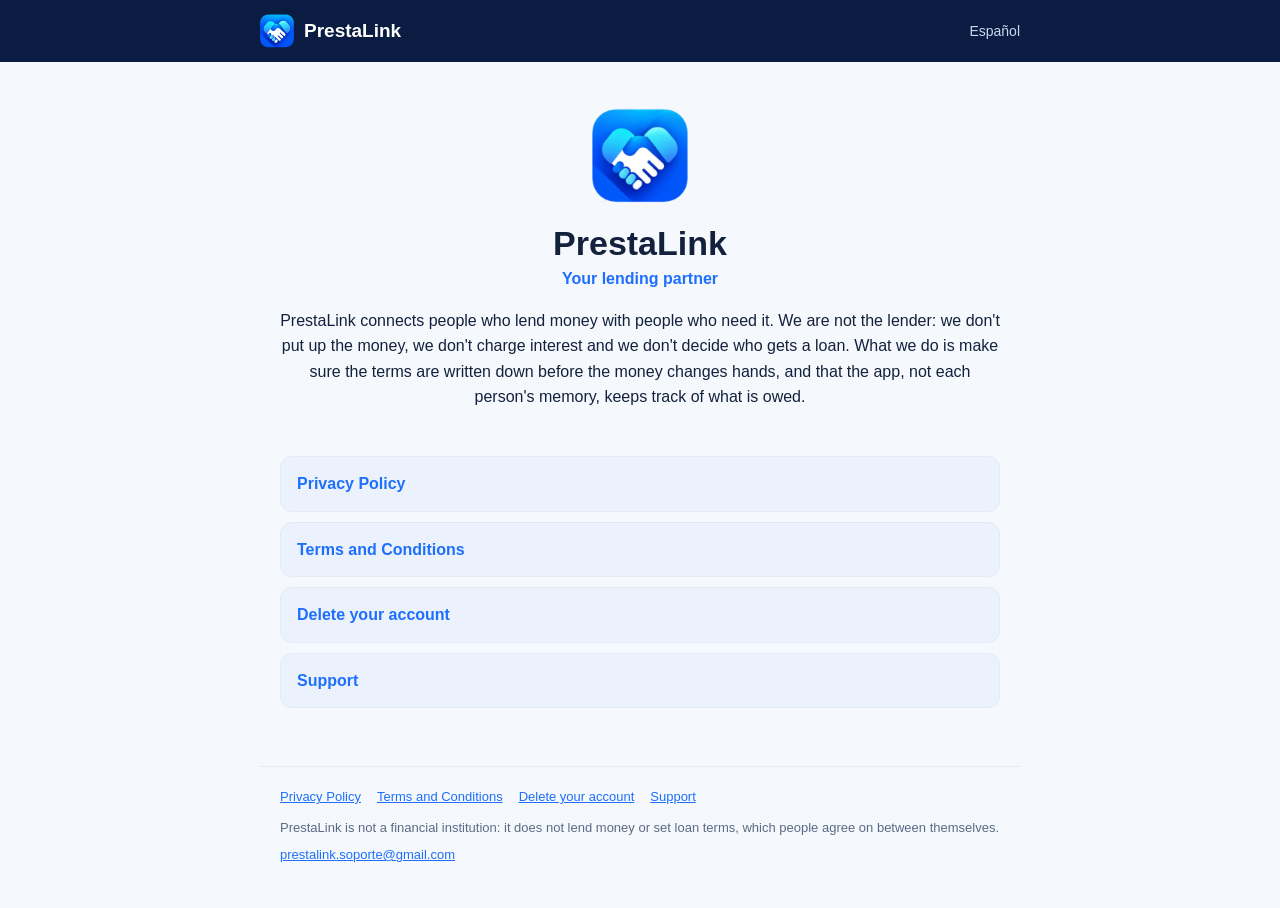
==== en/index.html @ b40cf66f "Páginas públicas de PrestaLink: privacidad, términos, soporte y eliminar la cuenta" ====
<!doctype html>
<html lang="en">
<head>
<meta charset="utf-8">
<meta name="viewport" content="width=device-width, initial-scale=1">
<title>PrestaLink</title>
<link rel="icon" href="../marca.png">
<link rel="stylesheet" href="../estilos.css">
</head>
<body>
<header>
  <a class="marca" href="index.html"><img src="../marca.png" alt=""><span>PrestaLink</span></a>
  <a class="idioma" href="../">Español</a>
</header>
<main>
<div class="portada">
<img src="../marca.png" alt="">
<h1>PrestaLink</h1>
<p class="lema">Your lending partner</p>
<p>PrestaLink connects people who lend money with people who need it. We are not the lender: we don't put up the money, we don't charge interest and we don't decide who gets a loan. What we do is make sure the terms are written down before the money changes hands, and that the app, not each person's memory, keeps track of what is owed.</p>
</div>
<ul class="lista">
<li><a href="privacy.html">Privacy Policy</a></li>
<li><a href="terms.html">Terms and Conditions</a></li>
<li><a href="delete-account.html">Delete your account</a></li>
<li><a href="support.html">Support</a></li>
</ul>
</main>
<footer>
  <nav><a href="privacy.html">Privacy Policy</a><a href="terms.html">Terms and Conditions</a><a href="delete-account.html">Delete your account</a><a href="support.html">Support</a></nav>
  <p>PrestaLink is not a financial institution: it does not lend money or set loan terms, which people agree on between themselves.</p>
  <p><a href="mailto:prestalink.soporte@gmail.com">prestalink.soporte@gmail.com</a></p>
</footer>
</body>
</html>
---- estilos.css ----
/* Estilos de las páginas públicas (scripts/generar-paginas.mjs). Los colores
   son los de la app: azul marino de la marca y el azul de los botones. */
:root {
  --marino: #0A1C42;
  --azul: #1E6FFF;
  --texto: #14213D;
  --suave: #5B6B85;
  --fondo: #F5F8FD;
  --borde: #E3EAF5;
  color-scheme: light dark;
}
@media (prefers-color-scheme: dark) {
  :root { --texto: #E8EEF9; --suave: #9AA9C2; --fondo: #0B1428; --borde: #1E2B47; }
}
* { box-sizing: border-box; }
body {
  margin: 0; background: var(--fondo); color: var(--texto);
  font: 16px/1.6 -apple-system, BlinkMacSystemFont, "Segoe UI", Roboto, Inter, Arial, sans-serif;
}
header {
  display: flex; align-items: center; justify-content: space-between;
  padding: 14px max(20px, calc((100% - 760px) / 2)); background: var(--marino);
}
.marca { display: flex; align-items: center; gap: 10px; color: #fff; text-decoration: none; font-weight: 700; font-size: 19px; }
.marca img { width: 34px; height: 34px; }
.idioma { color: #C9D6EE; text-decoration: none; font-size: 14px; }
main { max-width: 760px; margin: 0 auto; padding: 28px 20px 12px; }
h1 { font-size: 28px; line-height: 1.25; margin: 6px 0 12px; }
h2 { font-size: 18px; margin: 28px 0 8px; }
p, li { color: var(--texto); }
.resumen { font-size: 17px; color: var(--suave); }
.nota { font-size: 14px; color: var(--suave); border-left: 3px solid var(--azul); padding-left: 12px; }
.version { font-size: 13px; color: var(--suave); margin-top: 32px; }
a { color: var(--azul); }
section { border-top: 1px solid var(--borde); }
.portada { text-align: center; padding: 18px 0 8px; }
.portada img { width: 96px; height: 96px; }
.portada h1 { font-size: 34px; margin: 10px 0 2px; }
.lema { color: var(--azul); font-weight: 600; margin-top: 0; }
.lista { list-style: none; padding: 0; margin: 22px 0; display: grid; gap: 10px; }
.lista a {
  display: block; padding: 14px 16px; border: 1px solid var(--borde); border-radius: 12px;
  text-decoration: none; font-weight: 600; background: rgba(30, 111, 255, 0.04);
}
footer { max-width: 760px; margin: 24px auto 0; padding: 20px 20px 36px; border-top: 1px solid var(--borde); font-size: 13px; color: var(--suave); }
footer nav { display: flex; flex-wrap: wrap; gap: 6px 16px; margin-bottom: 10px; }
footer p { color: var(--suave); margin: 6px 0; }
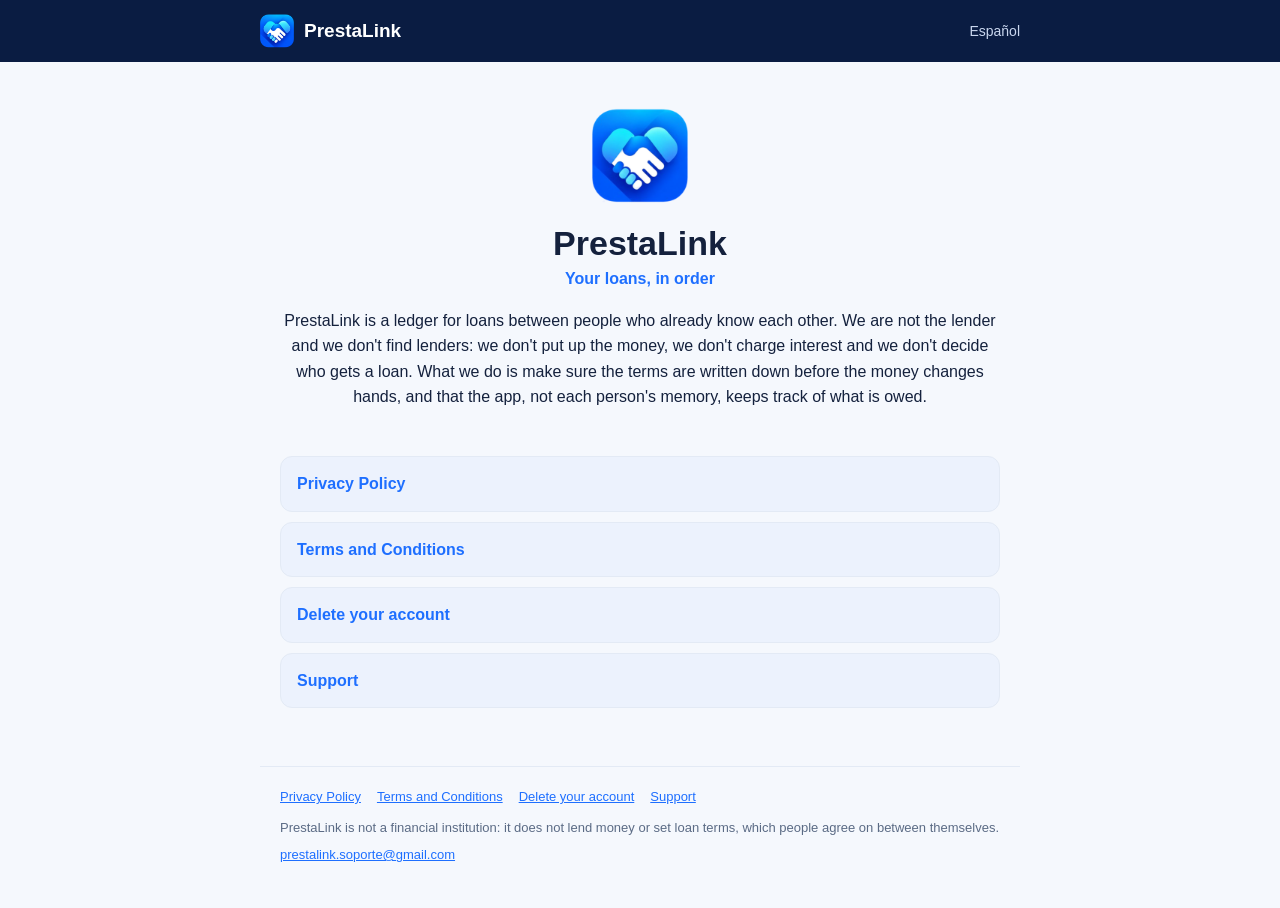
==== commit 11a5a612: "Privacidad y términos 2026-10-09: la app como agenda, clientes internos y documento opcional - Térmi" ====
--- a/en/index.html
+++ b/en/index.html
@@ -16,8 +16,8 @@
 <div class="portada">
 <img src="../marca.png" alt="">
 <h1>PrestaLink</h1>
-<p class="lema">Your lending partner</p>
-<p>PrestaLink connects people who lend money with people who need it. We are not the lender: we don't put up the money, we don't charge interest and we don't decide who gets a loan. What we do is make sure the terms are written down before the money changes hands, and that the app, not each person's memory, keeps track of what is owed.</p>
+<p class="lema">Your loans, in order</p>
+<p>PrestaLink is a ledger for loans between people who already know each other. We are not the lender and we don't find lenders: we don't put up the money, we don't charge interest and we don't decide who gets a loan. What we do is make sure the terms are written down before the money changes hands, and that the app, not each person's memory, keeps track of what is owed.</p>
 </div>
 <ul class="lista">
 <li><a href="privacy.html">Privacy Policy</a></li>
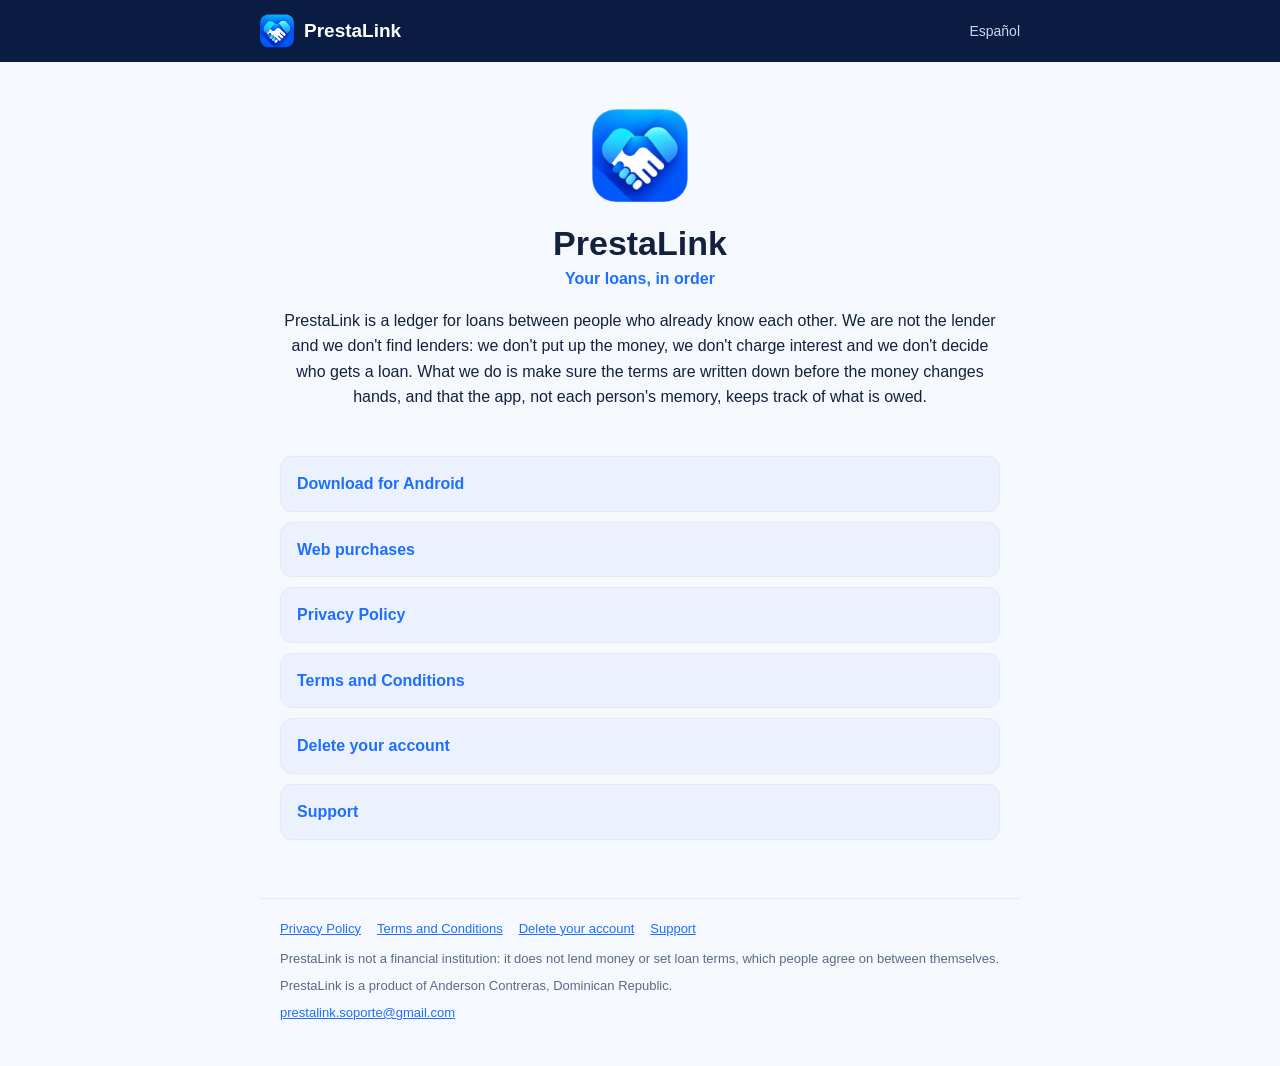
==== commit 03b90556: "Android por fuera de Google Play y compras por web con Paddle - Descargar para Android: el APK 1.0.0" ====
--- a/en/index.html
+++ b/en/index.html
@@ -20,6 +20,8 @@
 <p>PrestaLink is a ledger for loans between people who already know each other. We are not the lender and we don't find lenders: we don't put up the money, we don't charge interest and we don't decide who gets a loan. What we do is make sure the terms are written down before the money changes hands, and that the app, not each person's memory, keeps track of what is owed.</p>
 </div>
 <ul class="lista">
+<li><a href="android.html">Download for Android</a></li>
+<li><a href="purchases.html">Web purchases</a></li>
 <li><a href="privacy.html">Privacy Policy</a></li>
 <li><a href="terms.html">Terms and Conditions</a></li>
 <li><a href="delete-account.html">Delete your account</a></li>
@@ -29,6 +31,7 @@
 <footer>
   <nav><a href="privacy.html">Privacy Policy</a><a href="terms.html">Terms and Conditions</a><a href="delete-account.html">Delete your account</a><a href="support.html">Support</a></nav>
   <p>PrestaLink is not a financial institution: it does not lend money or set loan terms, which people agree on between themselves.</p>
+  <p>PrestaLink is a product of Anderson Contreras, Dominican Republic.</p>
   <p><a href="mailto:prestalink.soporte@gmail.com">prestalink.soporte@gmail.com</a></p>
 </footer>
 </body>
--- a/estilos.css
+++ b/estilos.css
@@ -42,6 +42,12 @@
   display: block; padding: 14px 16px; border: 1px solid var(--borde); border-radius: 12px;
   text-decoration: none; font-weight: 600; background: rgba(30, 111, 255, 0.04);
 }
+.boton {
+  display: inline-block; margin-top: 8px; padding: 14px 22px; border-radius: 12px;
+  background: var(--azul); color: #fff; font-weight: 700; text-decoration: none;
+}
+.detalle { font-size: 14px; color: var(--suave); margin-top: 0; }
+code { font-size: 13px; word-break: break-all; }
 footer { max-width: 760px; margin: 24px auto 0; padding: 20px 20px 36px; border-top: 1px solid var(--borde); font-size: 13px; color: var(--suave); }
 footer nav { display: flex; flex-wrap: wrap; gap: 6px 16px; margin-bottom: 10px; }
 footer p { color: var(--suave); margin: 6px 0; }
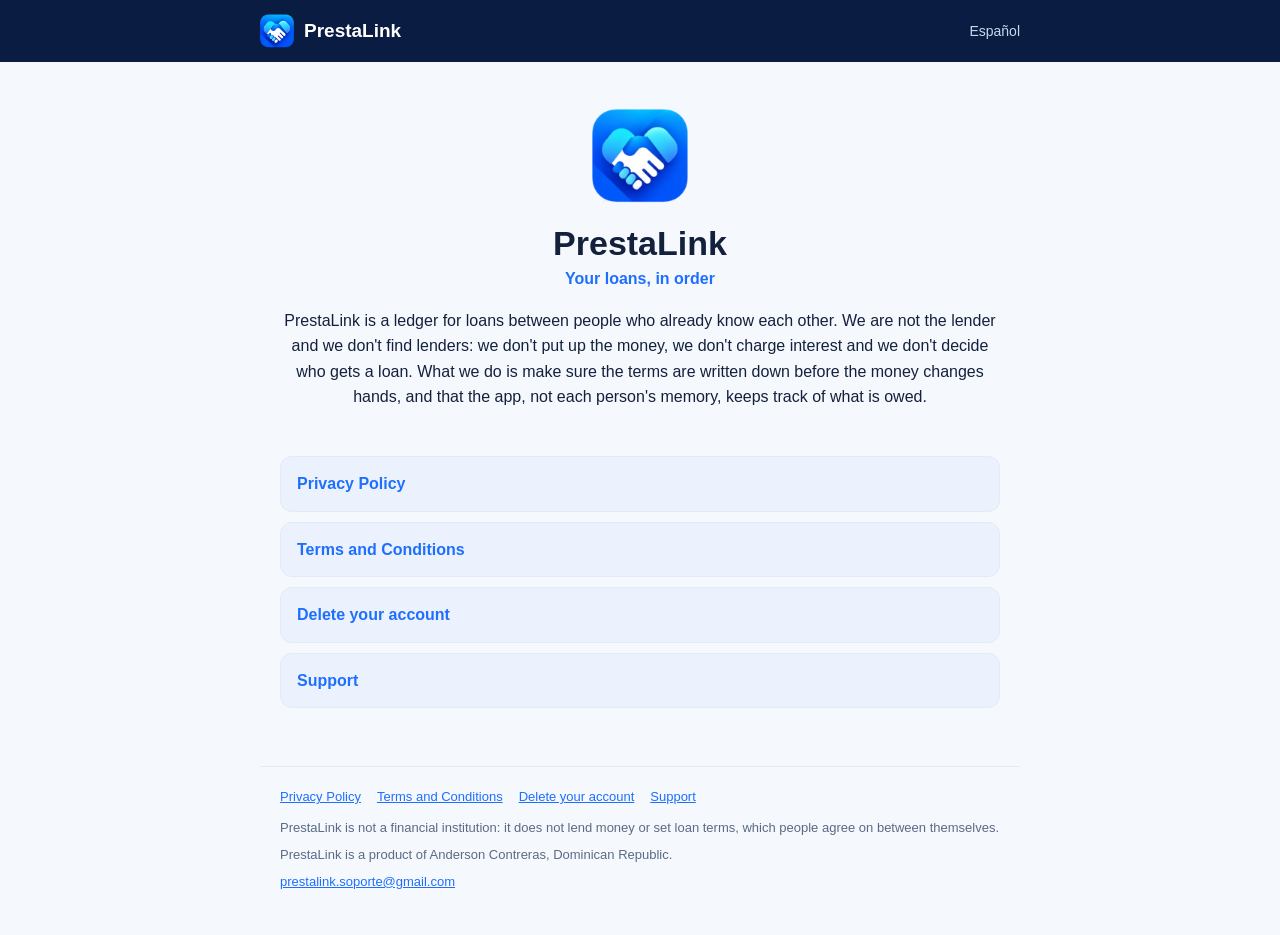
==== commit aafc2fdb: "La web legal ya no enlaza el APK ni las compras por web - Se quitan Descargar para Android y Compras" ====
--- a/en/index.html
+++ b/en/index.html
@@ -20,8 +20,6 @@
 <p>PrestaLink is a ledger for loans between people who already know each other. We are not the lender and we don't find lenders: we don't put up the money, we don't charge interest and we don't decide who gets a loan. What we do is make sure the terms are written down before the money changes hands, and that the app, not each person's memory, keeps track of what is owed.</p>
 </div>
 <ul class="lista">
-<li><a href="android.html">Download for Android</a></li>
-<li><a href="purchases.html">Web purchases</a></li>
 <li><a href="privacy.html">Privacy Policy</a></li>
 <li><a href="terms.html">Terms and Conditions</a></li>
 <li><a href="delete-account.html">Delete your account</a></li>
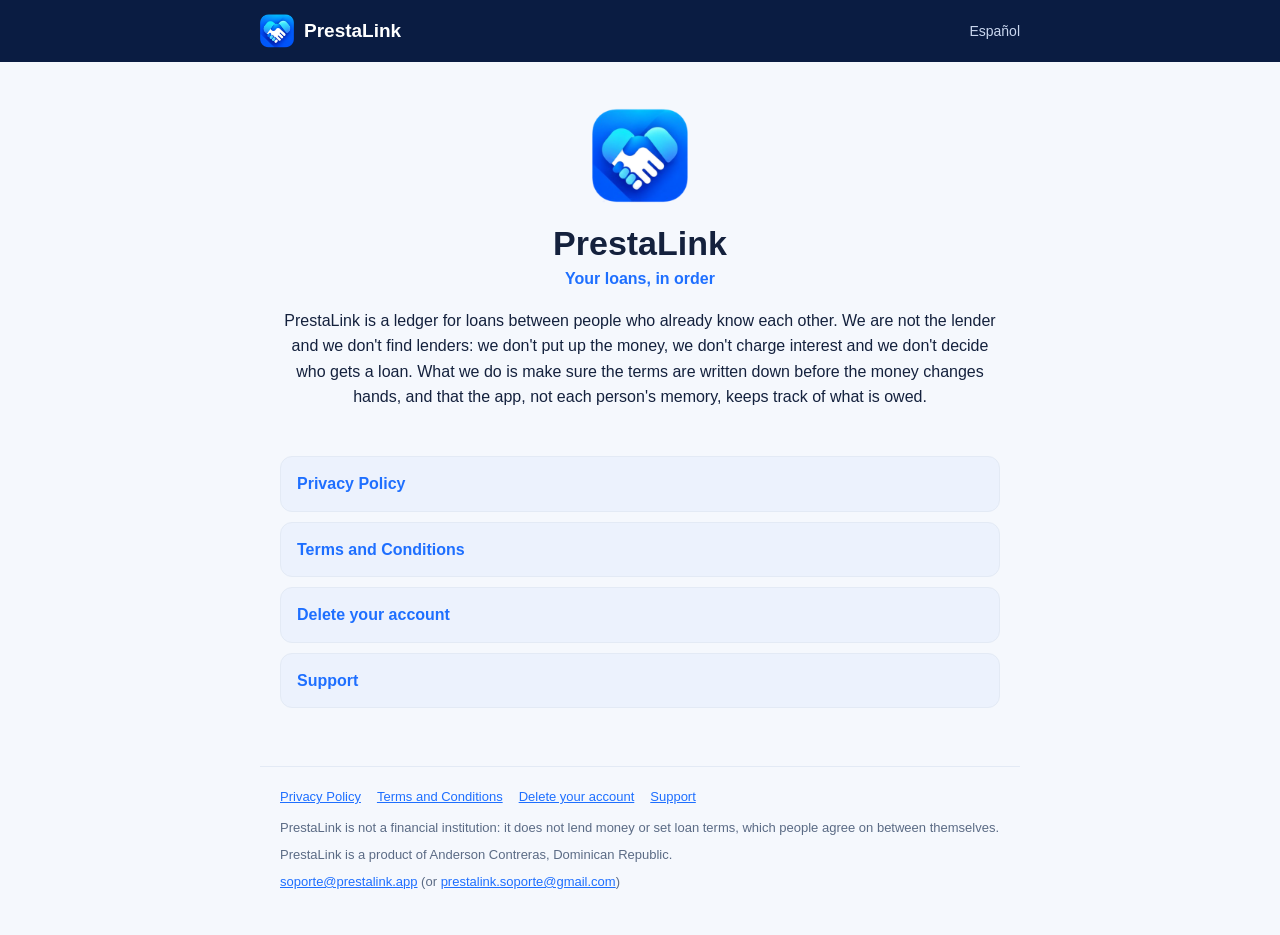
==== commit b9a92fe0: "Correo de soporte: soporte@prestalink.app primero y el de Gmail de segundo Co-Authored-By: Claude Op" ====
--- a/en/index.html
+++ b/en/index.html
@@ -30,7 +30,7 @@
   <nav><a href="privacy.html">Privacy Policy</a><a href="terms.html">Terms and Conditions</a><a href="delete-account.html">Delete your account</a><a href="support.html">Support</a></nav>
   <p>PrestaLink is not a financial institution: it does not lend money or set loan terms, which people agree on between themselves.</p>
   <p>PrestaLink is a product of Anderson Contreras, Dominican Republic.</p>
-  <p><a href="mailto:prestalink.soporte@gmail.com">prestalink.soporte@gmail.com</a></p>
+  <p><a href="mailto:soporte@prestalink.app">soporte@prestalink.app</a> (or <a href="mailto:prestalink.soporte@gmail.com">prestalink.soporte@gmail.com</a>)</p>
 </footer>
 </body>
 </html>
--- a/estilos.css
+++ b/estilos.css
@@ -51,3 +51,20 @@
 footer { max-width: 760px; margin: 24px auto 0; padding: 20px 20px 36px; border-top: 1px solid var(--borde); font-size: 13px; color: var(--suave); }
 footer nav { display: flex; flex-wrap: wrap; gap: 6px 16px; margin-bottom: 10px; }
 footer p { color: var(--suave); margin: 6px 0; }
+/* prestalink.app: las dos descargas y la página del código. */
+.descargas { display: grid; gap: 12px; margin: 22px 0; }
+.descargas .boton, .boton.ancho { display: block; margin: 0; text-align: center; }
+.boton small { display: block; font-weight: 500; font-size: 13px; opacity: 0.85; }
+.boton.secundario { background: transparent; color: var(--azul); border: 1.5px solid var(--azul); }
+.codigo-caja {
+  display: grid; grid-template-columns: 1fr auto; align-items: center; gap: 2px 12px;
+  margin: 18px 0; padding: 16px; border: 1px solid var(--borde); border-radius: 12px;
+  background: rgba(30, 111, 255, 0.06);
+}
+.codigo-caja span { grid-column: 1 / -1; font-size: 13px; color: var(--suave); }
+.codigo-caja strong { font-size: 28px; letter-spacing: 3px; word-break: break-all; }
+.codigo-caja button {
+  font: inherit; font-weight: 600; font-size: 14px; color: var(--azul); cursor: pointer;
+  padding: 8px 14px; border: 1.5px solid var(--azul); border-radius: 999px; background: transparent;
+}
+.oculto { display: none; }
